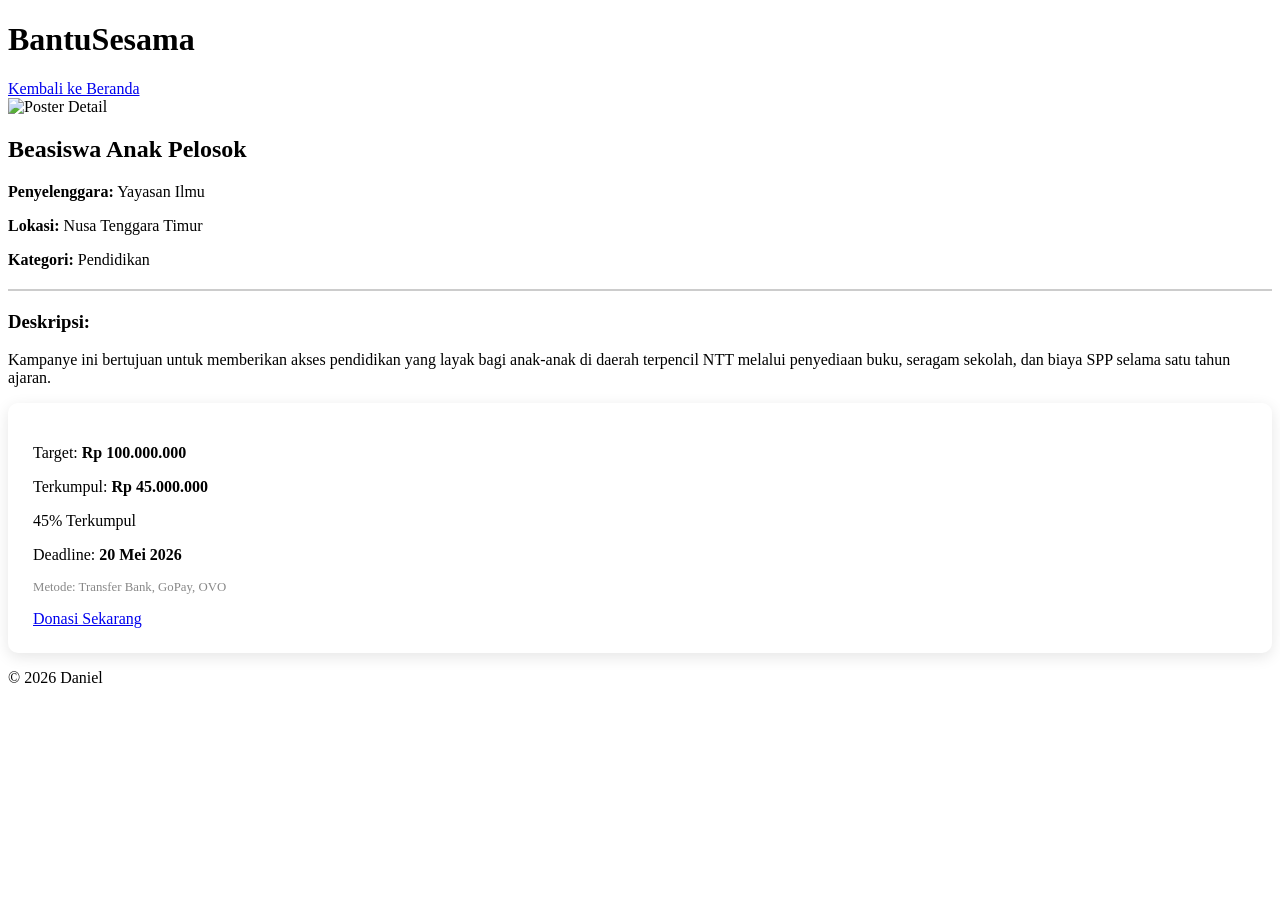
==== detail.html @ 7b3ebfc2 "Create detail.html" ====
<!DOCTYPE html>
<html lang="id">
<head>
    <meta charset="UTF-8">
    <title>Detail Kampanye - BantuSesama</title>
    <link rel="stylesheet" href="style.css">
</head>
<body>
    <header>
        <h1>BantuSesama</h1>
        <nav><a href="index.html">Kembali ke Beranda</a></nav>
    </header>

    <main class="detail-wrapper">
        <!-- Kolom 1: Gambar -->
        <div class="col-img">
            <img src="anak2.jpg" alt="Poster Detail">
        </div>

        <!-- Kolom 2: Informasi Detail -->
        <div class="col-info">
            <h2>Beasiswa Anak Pelosok</h2>
            <p><strong>Penyelenggara:</strong> Yayasan Ilmu</p>
            <p><strong>Lokasi:</strong> Nusa Tenggara Timur</p>
            <p><strong>Kategori:</strong> Pendidikan</p>
            <hr style="margin:20px 0; border: 0.5px solid #ccc;">
            <h3>Deskripsi:</h3>
            <p>Kampanye ini bertujuan untuk memberikan akses pendidikan yang layak bagi anak-anak di daerah terpencil NTT melalui penyediaan buku, seragam sekolah, dan biaya SPP selama satu tahun ajaran.</p>
        </div>

      
        <!-- Kolom 3: Action & Progress -->
        <div class="col-action">
            <div style="background:white(134, 134, 134); padding: 25px; border-radius: 10px; box-shadow: 0 4px 15px rgba(0,0,0,0.1);">
                <p>Target: <strong>Rp 100.000.000</strong></p>
                <p>Terkumpul: <strong>Rp 45.000.000</strong></p>
                <div class="progress-container">
                    <div class="progress-bar" style="width: 45%;">45% Terkumpul</div>
                </div>
                <p>Deadline: <strong>20 Mei 2026</strong></p>
                <p style="font-size: 0.8rem; color: #888; margin: 15px 0;">Metode: Transfer Bank, GoPay, OVO</p>
                <a href="donasi.html" class="btn btn-donasi">Donasi Sekarang</a>
            </div>
        </div>


    </main>

    <footer><p>&copy; 2026 Daniel</p></footer>
</body>
</html>
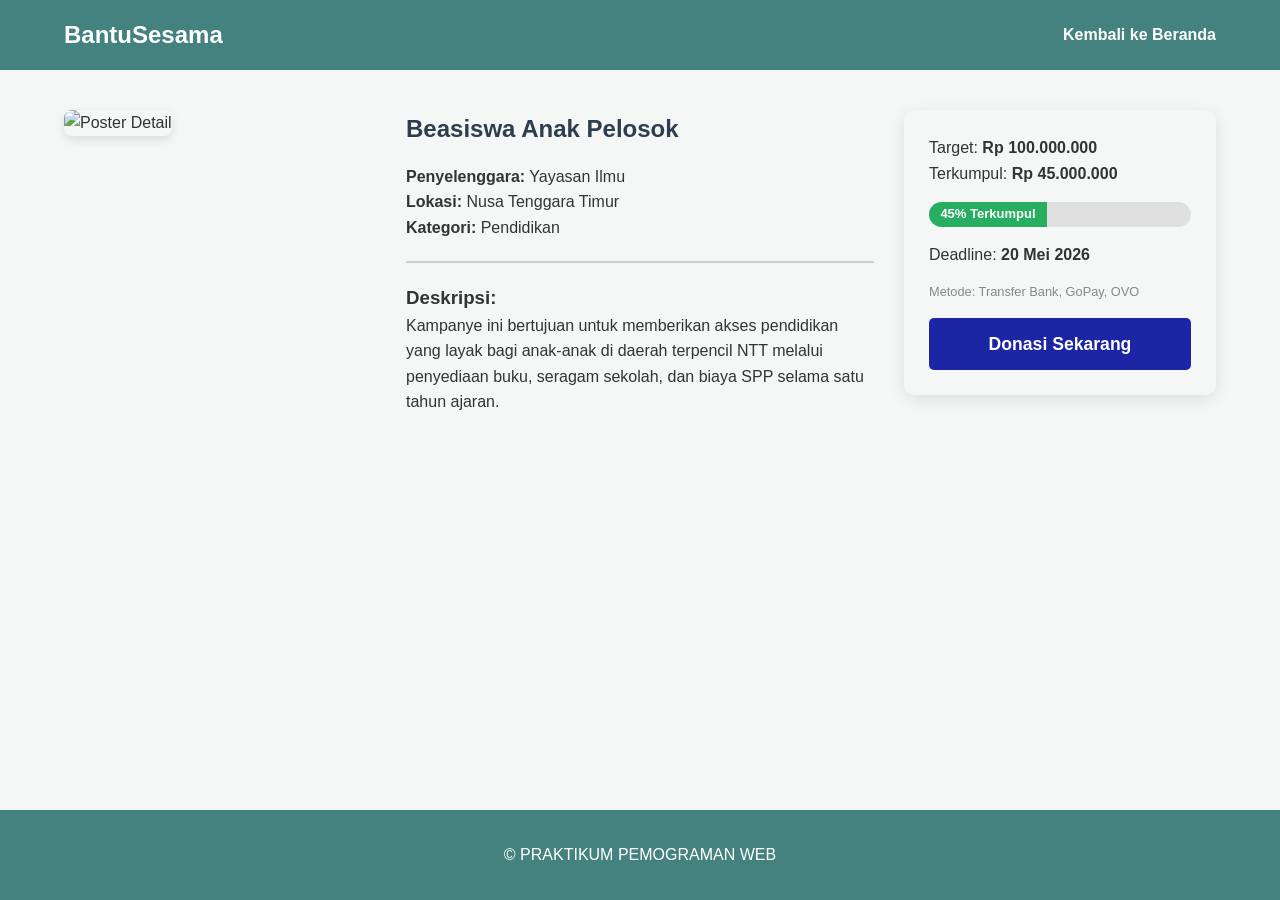
==== commit 2d9010d4: "DONE" ====
--- a/detail.html
+++ b/detail.html
@@ -46,6 +46,6 @@
 
     </main>
 
-    <footer><p>&copy; 2026 Daniel</p></footer>
+    <footer><p>&copy; PRAKTIKUM PEMOGRAMAN WEB</p></footer>
 </body>
 </html>
--- a/style.css
+++ b/style.css
@@ -0,0 +1,222 @@
+/* Global Styles */
+* {
+  box-sizing: border-box;
+  margin: 0;
+  padding: 0;
+  font-family: 'Segoe UI', Tahoma, Geneva, Verdana, sans-serif;
+}
+
+body {
+  background-color: #f4f7f6;
+  color: #333;
+  line-height: 1.6;
+  min-height: 100vh;
+  display: flex;
+  flex-direction: column;
+}
+
+/* Header & Footer */
+header,
+footer {
+  background: #43827e;
+  color: white;
+}
+
+header {
+  padding: 1rem 5%;
+  display: flex;
+  justify-content: space-between;
+  align-items: center;
+  position: sticky;
+  top: 0;
+  z-index: 1000;
+}
+
+header h1 {
+  font-size: 1.5rem;
+}
+
+nav a {
+  color: white;
+  text-decoration: none;
+  margin-left: 20px;
+  font-weight: bold;
+  transition: color 0.3s;
+}
+
+nav a:hover {
+  color: #1abc9c;
+}
+
+footer {
+  text-align: center;
+  padding: 2rem;
+  margin-top: auto;
+}
+
+/* Search Area */
+.search-container {
+  background: white;
+  padding: 20px;
+  border-radius: 8px;
+  margin: 20px 5%;
+  box-shadow: 0 2px 10px rgba(0, 0, 0, 0.1);
+  display: flex;
+  flex-wrap: wrap;
+  gap: 10px;
+}
+
+.search-container input,
+.search-container select {
+  padding: 10px;
+  border: 1px solid #ddd;
+  border-radius: 4px;
+  flex: 1;
+  min-width: 150px;
+}
+
+.btn-search,
+.btn {
+  display: block;
+  background: #2980b9;
+  color: white;
+  padding: 12px 20px;
+  text-decoration: none;
+  border-radius: 5px;
+  text-align: center;
+  border: none;
+  cursor: pointer;
+  width: 100%;
+  font-weight: bold;
+}
+
+.btn-search {
+  background: #1abc9c;
+  padding: 10px 25px;
+}
+
+.btn-donasi {
+  background: #1c25a3;
+  font-size: 1.1rem;
+}
+
+/* Campaign Grid */
+.campaign-grid {
+  display: grid;
+  grid-template-columns: repeat(auto-fill, minmax(300px, 1fr));
+  gap: 25px;
+  padding: 20px 5% 40px;
+  width: 100%;
+}
+
+.card {
+  background: white;
+  border-radius: 10px;
+  overflow: hidden;
+  box-shadow: 0 4px 15px rgba(0, 0, 0, 0.1);
+  transition: transform 0.3s;
+}
+
+.card:hover {
+  transform: translateY(-5px);
+}
+
+.card img {
+  width: 100%;
+  height: 200px;
+  object-fit: cover;
+}
+
+.card-content {
+  padding: 20px;
+}
+
+.card-content h3 {
+  margin-bottom: 10px;
+  color: #2c3e50;
+}
+
+.card-content p {
+  font-size: 0.9rem;
+  margin-bottom: 5px;
+  color: #666;
+}
+
+/* Detail Layout */
+.detail-wrapper {
+  display: grid;
+  grid-template-columns: 1fr 1.5fr 1fr;
+  gap: 30px;
+  padding: 40px 5%;
+}
+
+.col-img img {
+  width: 100%;
+  border-radius: 8px;
+  box-shadow: 0 4px 10px rgba(0, 0, 0, 0.1);
+}
+
+.col-info h2 {
+  color: #2c3e50;
+  margin-bottom: 15px;
+}
+
+.progress-container {
+  background: #e0e0e0;
+  border-radius: 20px;
+  margin: 15px 0;
+  height: 25px;
+  overflow: hidden;
+}
+
+.progress-bar {
+  background: #27ae60;
+  height: 100%;
+  display: flex;
+  align-items: center;
+  justify-content: center;
+  color: white;
+  font-size: 13px;
+  font-weight: bold;
+}
+
+/* Forms */
+form {
+  background: white;
+  padding: 30px;
+  border-radius: 8px;
+  max-width: 500px;
+  margin: 40px auto;
+  box-shadow: 0 4px 20px rgba(0, 0, 0, 0.1);
+}
+
+form label {
+  display: block;
+  margin-top: 15px;
+  font-weight: bold;
+  font-size: 0.9rem;
+}
+
+form input,
+form select,
+form textarea {
+  width: 100%;
+  padding: 12px;
+  margin-top: 5px;
+  border: 1px solid #ddd;
+  border-radius: 4px;
+  outline: none;
+}
+
+form input:focus,
+form select:focus,
+form textarea:focus {
+  border-color: #1abc9c;
+}
+
+/* Responsive */
+@media (max-width: 900px) {
+  .detail-wrapper {
+    grid-template-columns: 1fr;
+  }
+}
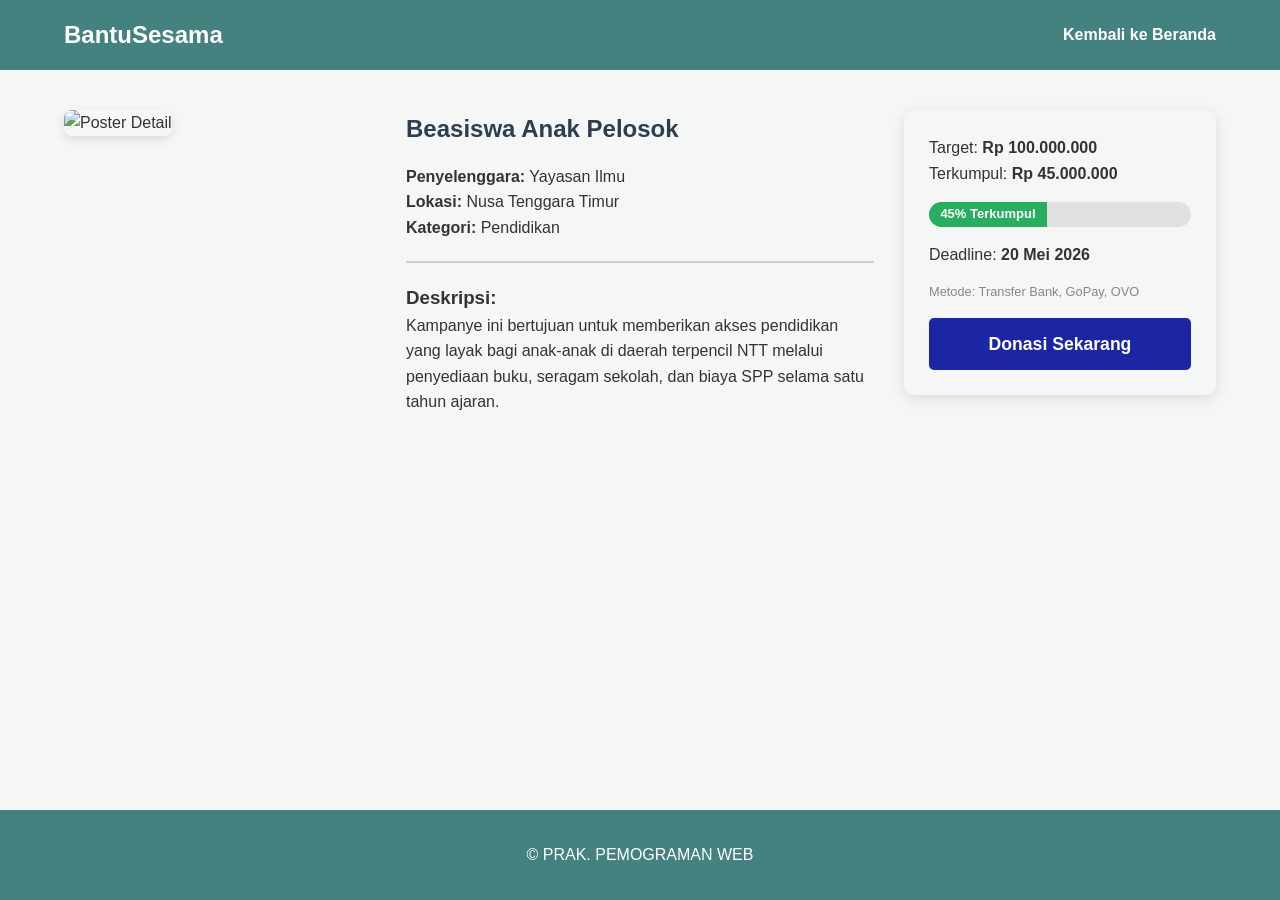
==== commit 2e73ae9c: "done" ====
--- a/detail.html
+++ b/detail.html
@@ -14,7 +14,7 @@
     <main class="detail-wrapper">
         <!-- Kolom 1: Gambar -->
         <div class="col-img">
-            <img src="anak2.jpg" alt="Poster Detail">
+            <img src="gambar/anak2.jpg" alt="Poster Detail">
         </div>
 
         <!-- Kolom 2: Informasi Detail -->
@@ -46,6 +46,6 @@
 
     </main>
 
-    <footer><p>&copy; PRAKTIKUM PEMOGRAMAN WEB</p></footer>
+    <footer><p>&copy; PRAK. PEMOGRAMAN WEB</p></footer>
 </body>
 </html>
